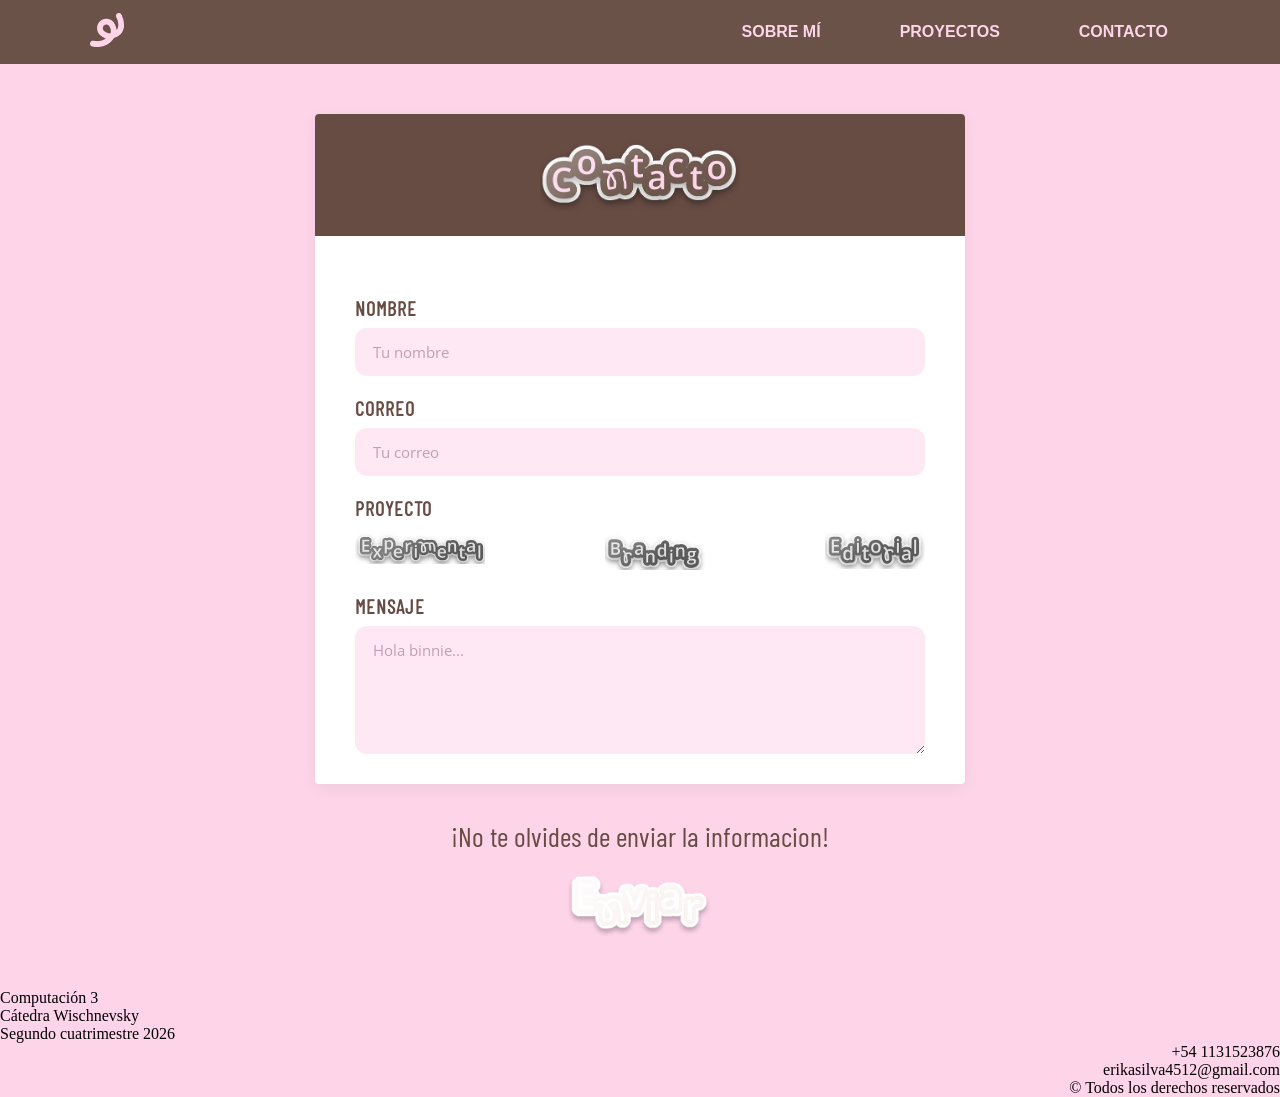
==== contacto.html @ 8b9588d6 "listoquecapoquesoy" ====
<!DOCTYPE html>
<html>

<head>
    <meta charset="utf-8" />
    <title>Binnie</title>
    <link rel="stylesheet" type="text/css" href="estilos.css">
    <link rel="icon" type="image/png" href="img/favicon.png" sizes="32x32">
</head>

<body>
    <header>
        <div>
            <img src="img/colitarosaclarito.png" alt="colita rosa" width="34" />
        </div>

               <nav>
            <a href="sobremi.html" class="nav-link">
                Sobre mí
                <img src="img/nav-sticker.png" alt="" class="nav-sticker">
            </a>

            <a href="proyectos.html" class="nav-link">
                Proyectos
                <img src="img/nav-sticker.png" alt="" class="nav-sticker">
            </a>

            <a href="contacto.html" class="nav-link">
                Contacto
                <img src="img/nav-sticker.png" alt="" class="nav-sticker">
            </a>
        </nav>
    </header>

    <main>
        <div class="form-card">
            <div class="form-header">
                <img src="img/sticker-contacto.png" alt="sticker de contacto titulo" width="200px">
            </div>

          
            <form class="contact-form">
                <div class="form-group">
                    <label for="nombre">NOMBRE</label>
                    <input type="text" id="nombre" name="nombre" placeholder="Tu nombre" />
                </div>

                <div class="form-group">
                    <label for="correo">CORREO</label>
                    <input type="email" id="correo" name="correo" placeholder="Tu correo" />
                </div>

                <div class="form-group">
                    <label>PROYECTO</label>

                    <div class="project-options">

                        <label class="project-option">
                            <input type="radio" name="proyecto" value="experimental" />
                            <img src="img/experimental-sin-color.png" data-original="img/experimental-sin-color.png"
                                data-alternativa="img/experimental-con-color.png" alt="Experimental" class="project-img"
                                width="130" />
                        </label>

                        <label class="project-option">
                            <input type="radio" name="proyecto" value="branding" />
                            <img src="img/branding-sin-color.png" data-original="img/branding-sin-color.png"
                                data-alternativa="img/branding-con-color.png" alt="Branding" class="project-img"
                                width="100" />
                        </label>

                        <label class="project-option">
                            <input type="radio" name="proyecto" value="editorial" />
                            <img src="img/editorial-sin-color.png" data-original="img/editorial-sin-color.png"
                                data-alternativa="img/editorial-con-color.png" alt="Editorial" class="project-img"
                                width="100" />
                        </label>

                    </div>
                </div>

       
                <div class="form-group">
                    <label for="mensaje">MENSAJE</label>
                    <textarea id="mensaje" name="mensaje" rows="5" placeholder="Hola binnie..."></textarea>
                </div>
            </form>
        </div>


   <div class="submit-section">
    <p class="reminder-text">
        ¡No te olvides de enviar la informacion!
    </p>

    <button type="submit" class="btn-enviar">
        <img
            src="img/sticker-enviar-blanco.png"
            data-blanco="img/sticker-enviar-blanco.png"
            data-color="img/sticker-enviar-color.png"
            alt="Enviar"
            class="enviar-img"
        />
    </button>
</div>
</main>

    <footer class="pie-pagina">

        <div class="datos-academicos">
            <p>Computación 3</p>
            <p>Cátedra Wischnevsky</p>
            <p>Segundo cuatrimestre 2026</p>
        </div>

        <div class="datos-contacto" id="contacto">
            <p>+54 1131523876</p>
            <p>erikasilva4512@gmail.com</p>
            <p>© Todos los derechos reservados</p>
        </div>

    </footer>

    <script>
        const opcionesProyecto = document.querySelectorAll(
            'input[name="proyecto"]'
        );

        opcionesProyecto.forEach(function (opcion) {
            opcion.addEventListener("change", function () {

       
                document.querySelectorAll(".project-img").forEach(function (imagen) {
                    imagen.src = imagen.dataset.original;
                });

          
                const imagenSeleccionada = opcion
                    .closest(".project-option")
                    .querySelector(".project-img");

            
                imagenSeleccionada.src = imagenSeleccionada.dataset.alternativa;
            });
        });
    </script>

    <script>
    const botonEnviar = document.querySelector(".enviar-img");

    botonEnviar.addEventListener("mouseenter", function() {
        botonEnviar.src = botonEnviar.dataset.color;
    });

    botonEnviar.addEventListener("mouseleave", function() {
        botonEnviar.src = botonEnviar.dataset.blanco;
    });
</script>

</body>

</html>
---- estilos.css ----
/* CSS DOCUMENT */
@charset "UTF-8";

@font-face {
  font-family: "Morally serif";
  src: url(fuentes/Morally\ Serif.otf) format("opentype");
  font-weight: normal;
  font-style: normal;
}

@font-face {
  font-family: "Barlow Condensed";
  src: url(fuentes/BarlowCondensed-Regular.ttf) format("truetype");
  font-weight: normal;
  font-style: normal;
}

@font-face {
  font-family: "Open Sans Regular";
  src: url(fuentes/OpenSans-Regular.ttf) format("truetype");
  font-weight: normal;
  font-style: normal;
}

@font-face {
  font-family: "Open Sans Semibold";
  src: url(fuentes/OpenSans-SemiBold.ttf) format("truetype");
  font-weight: bold;
  font-style: normal;
}

@font-face {
  font-family: "Open Sans Italic";
  src: url(fuentes/OpenSans-Italic.ttf) format("truetype");
  font-weight: normal;
  font-style: italic;
}

* {
  margin: 0;
  padding: 0;
  box-sizing: border-box;
}

body {
  background-color: #FDD4E8;
  display: flex;
  flex-direction: column;
}

main {
  width: 100%;
  height: auto;
  margin: 0 auto;
  margin-bottom: 50px;
  margin-top: 50px;
  display: flex;
  flex-direction: column;
  align-items: center;

}


header {
  background-color: #6A5248;
  padding: 13px 90px;
  display: flex;
  justify-content: space-between;
  flex-wrap: wrap;
  align-items: center;
}

nav {
  display: flex;
  flex-direction: row;
  gap: 25px;
}

nav a {
  font-family: "Open Sans Regular", sans-serif;
  font-size: 1rem;
  font-weight: 700;
  text-transform: uppercase;
  text-decoration: none;
  color: #FDD4E8;
  padding: 8px 22px;
  display: inline-block;


}


.footer {
  background-color: #ffffff;
  display: flex;
  justify-content: space-between;
  align-items: center;
  gap: 12px;
  width: 100%;
  padding: 30px 50px;
  box-sizing: border-box;

}


.datos-contacto {
  text-align: right;
}

.hero {
  text-align: center;
}

.hero h1 {
  font-size: 160px;
  margin-bottom: 4px;
  color: #5c443c;
  font-family: 'Morally serif', sans-serif;
  margin-bottom: -33px;
  margin: -35px;
}

.hero .subtitulo {
  margin-top: 0;
  color: #70544c;
  font-size: 2.3rem;
}


.sobremi {
  display: flex;
  align-items: center;
  gap: 100px;
  max-width: 1000px;
  width: 100%;
}

.bio-texto {
  font-size: 0.95rem;
  line-height: 1.5;
  margin-bottom: 25px;
  font-family: 'Open Sans', sans-serif;
  color: #70544c;
}

.stickers-disueltos {
  display: flex;
  flex-wrap: wrap;
  gap: 12px;
  align-items: flex-start;
}

.grilla-detalles {
  display: grid;
  grid-template-columns: repeat(3, 1fr);
  gap: 30px;
  row-gap: 40px;
}

:root {
  --bg-pink: #fbcfe8;

  --input-pink: #fde8f4;

  --brown-header: #674c44;

  --brown-text: #674c44;

  --white: #ffffff;
}




.form-card {
  background-color: var(--white);
  width: 100%;
  max-width: 650px;
  border-radius: 4px;
  overflow: hidden;
  box-shadow: 0 4px 15px rgba(0, 0, 0, 0.05);
  margin: 0 auto;
}


.form-header {
  background-color: var(--brown-header);
  padding: 25px 20px;
  text-align: center;
  display: flex;
  justify-content: center;
  margin-bottom: 30px;
}




.contact-form {
  padding: 30px 40px;
  display: flex;
  flex-direction: column;
  gap: 20px;
}

.form-group {
  display: flex;
  flex-direction: column;
  gap: 8px;
}


.form-group label {
  color: var(--brown-text);
  font-weight: 700;
  font-size: 1.1rem;
  letter-spacing: 1px;
}

.form-group input[type="text"],
.form-group input[type="email"],
.form-group textarea {
  background-color: var(--input-pink);
  border: none;
  border-radius: 12px;
  padding: 14px 18px;
  font-size: 0.95rem;
  font-family: "Open Sans Regular", sans-serif;
  color: #666;
  outline: none;
}

.form-group textarea {
  resize: vertical;
  min-height: 120px;
}

.form-group input::placeholder,
.form-group textarea::placeholder {
  color: #c49eb0;
}


.project-options {
  display: flex;
  justify-content: space-between;
  gap: 15px;
  margin-top: 5px;
}

.project-option {
  cursor: pointer;
}

.project-option input[type="radio"] {
  display: none;

}

.project-option input[type="radio"]:checked+.bubble-text,
.project-option:hover .bubble-text {
  color: var(--brown-text);
  transform: scale(1.05);
}


.submit-section {
  text-align: center;
  margin-top: 35px;
  display: flex;
  flex-direction: column;
  align-items: center;
  gap: 15px;
}

.reminder-text {
  color: var(--brown-text);
  font-weight: 700;
  font-size: 1.2rem;
  margin: 0;
}



.proyecto-card {
  display: flex;
  align-items: center;
  gap: 40px;
  margin-bottom: 50px;
  max-width: 1000px;
}

.proyecto-ruido {
  display: flex;
  justify-content: center;
}

.proyecto-ansiedad {
  display: flex;
  justify-content: center;
}

.proyecto-koreanwave {
  display: flex;
  justify-content: center;
}

.detalles-ficha-proyecto-uno {
  display: flex;
  gap: 40px;
  align-items: flex-start;
  margin-top: 30px;
}

.proyectos-titulo {
  display: flex;
  justify-content: flex-start;
  margin-bottom: -10px;
}

.detalles-ficha-proyecto-dos {
  display: flex;
  gap: 40px;
  align-items: flex-start;
  margin-top: 30px;
}

.detalles-ficha-proyecto-tres {
  display: flex;
  gap: 40px;
  align-items: flex-start;
  margin-top: 30px;
}

.portada {
  position: relative;
  min-height: 485px;
  display: flex;
  justify-content: center;
  align-items: center;
  width: 100%;
}

.texto-portada {
  position: relative;
  z-index: 2;
  text-align: center;
}

.texto-portada h1 {
  font-family: "Morally Serif", serif;
  font-size: 90px;
  margin-bottom: -6px;
  font-weight: normal;
  color: #6A5248;
}

.texto-portada p {
  font-family: "Barlow Condensed", sans-serif;
  font-size: 59px;
  margin-top: 0;
  color: #6A5248;
}


.sticker {
  position: absolute;
  z-index: 1;
  animation: flotar 3s ease-in-out infinite;
}


.sticker1 {
  top: 49%;
  left: 71%;
  width: 156px;
}

.sticker2 {
  bottom: -4%;
  right: 81%;
  animation-delay: 0.7s;
  width: 139px;
}

.sticker3 {
  bottom: 352px;
  right: 83%;
  animation-delay: 0.7s;
  width: 180px;
}

.sticker4 {

  bottom: 270px;
  right: 9%;
  animation-delay: 0.7s;
  width: 89px;

}

.sticker5 {
  bottom: 183px;
  right: 86%;
  animation-delay: 0.7s;
  width: 129px;
}

.sticker6 {
  bottom: 55px;
  right: 41%;
  animation-delay: 0.7s;
  width: 69px;
}

.sticker7 {
  bottom: 321px;
  right: 64%;
  animation-delay: 0.7s;
  width: 64px;
}

.sticker8 {
  bottom: 38px;
  right: 2%;
  animation-delay: 0.7s;
  width: 96px;
}

.sticker9 {
  bottom: 367px;
  right: 39%;
  animation-delay: 0.7s;
  width: 94px;
}

@keyframes flotar {

  0%,
  100% {
    transform: translateY(0);
  }

  50% {
    transform: translateY(-5px);
  }
}

.contact-form .form-group label {
  font-family: "Barlow Condensed", sans-serif;
  font-size: 20px;
  font-weight: 700;
}

.contact-form input {
  font-family: "Open Sans Regular", sans-serif;
  font-size: 16px;
}

.reminder-text {
  font-family: "Barlow Condensed", sans-serif;
  font-size: 28px;
  font-weight: 500;
}

.submit-section {
  display: flex;
  flex-direction: column;
  align-items: center;
  gap: 15px;
}

.btn-enviar {
  background: none;
  border: none;
  padding: 0;
  cursor: pointer;
}

.enviar-img {
  width: 150px;
  height: auto;
  display: block;
}

.seccion-dos {
  background-color: #6A5248;
  height: 200px;
  width: 100%;
  display: flex;
  align-items: center;
  padding: 0 86px;
  gap: 60px;
}

.texto-seccion-dos h2 {
  font-family: "Barlow Condensed", sans serif;
  font-size: 20px;
  color: #ffffff;
  font-weight: normal;
  max-width: 226px;
}

.stickers-seccion-animacion {
  position: relative;
  width: 200px;
  height: 180px;
  flex-shrink: 0;
}

.imagen-base-blanca {
  width: 100%;
  display: block;
}

.sticker-base-color {
  position: absolute;
  width: 100%;
  top: 0;
  left: 0;
  opacity: 0;
  animation: pegarSticker 2s ease-out 0.5s infinite;
}

@keyframes pegarSticker {
  from {
    opacity: 0;
    transform: translateX(-300px) rotate(-25deg);
  }

  to {
    opacity: 1;
    transform: translateX(0) rotate(0deg);
  }
}

.info-proyecto h2 {
  font-family: "Barlow Condensed", sans-serif;
  font-size: 30px;
  font-weight: 700;
  color: #6A5248;
  margin-bottom: 30px;
}


.info-proyecto h3 {
  font-family: "Open Sans", sans-serif;
  font-size: 20px;
  font-weight: 600;
  color: #6A5248;
}


.info-proyecto .descripcion {
  font-family: "Open Sans", sans-serif;
  font-size: 16px;
  font-weight: 400;
  color: #6A5248;
  line-height: 1.6;
}

.bloque-detalle h3 {
  font-family: "Open Sans", sans-serif;
  font-size: 20px;
  font-weight: 600;
  color: #6A5248;
}

.texto-final {
  display: flex;
  flex-direction: column;
  align-items: center;
  text-align: center;
  gap: 15px;
}

.texto-final p {
  font-family: "Barlow Condensed", sans-serif;
  font-size: 24px;
  font-weight: 400;
  color: #6A5248;
  margin: 0;
}

.texto-final img {
  display: block;
  width: 180px;
  height: auto;
}

.sticker-contacto {
  width: 180px;
  height: auto;
  display: block;
  cursor: pointer;
}

.texto-final a {
  display: inline-block;
  text-decoration: none;
}

.sticker-contacto {
  width: 180px;
  height: auto;
  display: block;
  cursor: pointer;
}

.grilla-detalles h2 {
  font-family: "Barlow Condensed", sans-serif;
  font-weight: 700;
  color: #6A5248;
  font-size: 30px;
  margin-bottom: 10px;
}

.grilla-detalles p {
  font-family: "Open Sans", sans-serif;
  font-weight: 400;
  color: #6A5248;
  font-size: 20px;
}

.foto-animada img {
  transform: rotate(15deg);
}

.stickers-disueltos {
  display: grid;
  grid-template-columns: 1fr 1fr 1fr;
  align-items: center;
  justify-items: center;
  gap: 25px;
}

.stickers-disueltos img {
  width: 180px;
  height: auto;
}


.stickers-disueltos img:nth-child(1) {
  grid-column: 1;
  grid-row: 1;
}

.stickers-disueltos img:nth-child(2) {
  grid-column: 1;
  grid-row: 2;
}


.stickers-disueltos img:nth-child(3) {
  grid-column: 2;
  grid-row: 1 / 3;
}


.stickers-disueltos img:nth-child(4) {
  grid-column: 3;
  grid-row: 1;
}

.stickers-disueltos img:nth-child(5) {
  grid-column: 3;
  grid-row: 2;
}


.seccion-encabezado {
  background-color: #FDD4E8;
  margin-left: -50px;
  box-sizing: border-box;
  padding: 25px 0;
  display: flex;
  justify-content: center;
  align-items: center;
}




.seccion-galeria-ansiedad {
  box-sizing: border-box;
  width: 100%;
  padding: 50px;
  display: grid;
  grid-template-columns: repeat(6, minmax(0, 1fr));
  gap: 30px;
}



.seccion-galeria-ansiedad img {
  width: 100%;
  height: auto;
  display: block;

  border: 3px solid white;
  box-sizing: border-box;
  box-shadow: 2px 4px 8px rgba(0, 0, 0, 0.15);
}


.seccion-galeria-ansiedad img:nth-child(7) {
  grid-column: 2 / 4;
}

.seccion-galeria-ansiedad img:nth-child(8) {
  grid-column: 4 / 6;
}

.seccion-galeria-ansiedad img:nth-child(-n+6) {
  grid-column: span 2;
}



.pagina-koreanwave {
  background-color: #6A5248;
}


.cards-grid {
  display: flex;
  justify-content: center;
  align-items: stretch;
  gap: 30px;

  width: 100%;
  padding: 0 12%;
  box-sizing: border-box;
}

.card {
  flex: 1;
  min-width: 0;

  display: flex;
  flex-direction: column;
  align-items: center;
  text-align: center;

  border: 2px solid #6A5248;
  border-radius: 12px;
  padding: 20px;
  box-sizing: border-box;
}




.card-title {
  font-family: 'Barlow Condensed', sans-serif;
  font-size: 28px;
  font-weight: 700;
  letter-spacing: 1px;
  color: #6A5248;
  text-align: center;
  margin-top: 73px;
}

.card-description {
  font-family: 'Open Sans', sans-serif;
  font-size: 14px;
  line-height: 1.6;
  font-weight: 400;
  color: #6A5248;
  text-align: center;
}

.card-footer-text {
  font-family: 'Open Sans', sans-serif;
  font-size: 11px;
  font-style: italic;
  color: #6A5248;
  text-align: center;
  font-weight: 700
}


.catalog-footer {
  display: flex;
  flex-direction: column;
  align-items: center;
  text-align: center;
}


nav {
  display: flex;
  align-items: center;
  gap: 35px;
}

.nav-link {
  position: relative;
  display: inline-block;
  font-family: "Open Sans", sans-serif;
  text-decoration: none;
}

.nav-sticker {
  position: absolute;
  width: 35px;
  height: auto;
  top: 1px;
  right: -20px;

  opacity: 0;
  transform: scale(0) rotate(-20deg);
  transition: opacity 0.25s ease, transform 0.25s ease;
  pointer-events: none;
}

.nav-link:hover .nav-sticker {
  opacity: 1;
  transform: scale(1) rotate(10deg);
}

.imagenes-koreanwave {
  display: flex;
  justify-content: center;
  align-items: center;
  gap: 40px;
  min-height: 70vh;
  padding-top: 40px;
}

.foto-proyecto-koreanwave {
  display: flex;
  justify-content: flex-end;
  flex-direction: row;
}

/* GALERÍA RUIDO */
.galeria-ruido {
  display: grid;
  grid-template-columns: repeat(6, minmax(0, 1fr));
  grid-auto-rows: 100px;
  gap: 16px;
  width: 68%;
  max-width: 1600px;
  margin: 0 auto;
  padding-top: 40px;
}


.galeria-ruido .foto {
  min-width: 0;
  min-height: 0;
}

.galeria-ruido .foto img,
.galeria-ruido .foto video {
  display: block;
  height: 100%;
}

.foto-1 {
  grid-column: 1 / 4;
  grid-row: 1 / 6;
}

.foto-2 {
  grid-column: 1 / 4;
  grid-row: 6 / 11;
}

.foto-3 {
  grid-column: 1 / 4;
  grid-row: 11 / 16;
}


.foto-4 {
  grid-column: 4 / 7;
  grid-row: 1 / 7;
}


.foto-5 {
  grid-column: 4;
  grid-row: 7 / 16;
}

.foto-6 {
  grid-column: 5;
  grid-row: 7 / 16;
}


.foto-7 {
  grid-column: 6 / 6;
  grid-row: 7;
}

.foto-8 {
  grid-column: 6;
  grid-row: 8;
}

.foto-9 {
  grid-column: 6;
  grid-row: 9;
}

.foto-10 {
  grid-column: 6;
  grid-row: 10;
}

.seccion-final {
  display: flex;
  flex-direction: column;
  align-items: center;
  justify-content: center;
  text-align: center;
  gap: 20px;
  padding: 40px 20px;
  width: 100%;
  box-sizing: border-box;
  margin-top: 30px;
}

.redes-sociales {
  display: flex;
  justify-content: center;
  align-items: center;
  gap: 20px;
}

.seccion-final h2 {
  font-family: 'Barlow Condensed', sans-serif;
  font-size: 28px;
  font-weight: 500;
  line-height: 1.2;
  color: #6A5248;
  text-align: center;
  max-width: 450px;
  margin: 0;
}

.sticker-img-container {
  height: 200px;
  width: 70%;
  display: flex;
  justify-content: center;
  align-items: center;
  flex-shrink: 0;
}

.sticker-img-container img {
  max-width: 100%;
  max-height: 100%;
  width: auto;
  height: auto;
  object-fit: contain;
}

.card-title {
  margin-top: 15px;
}

.seccion-tres h2 {
  font-family: 'Barlow Condensed', sans-serif;
  font-size: 42px;
  font-weight: 700;
  color: #6A5248;
  text-align: left;
  margin-bottom: 8px;
}

.seccion-tres h3 {
  font-family: 'Open Sans', sans-serif;
  font-size: 16px;
  font-weight: 400;
  color: #6A5248;
  text-align: left;
  margin-top: 0;
}

.seccion-tres {
  padding: 54px;

}

.sticker-img-container a {
  display: inline-block;
  cursor: pointer;
}

.sticker-img-container img {
  transition: transform 0.3s ease;
}

.sticker-img-container a:hover img {
  transform: scale(1.1) rotate(-5deg);
}

.redes-sociales a {
  display: inline-block;
}

.redes-sociales img {
  transition: transform 0.3s ease;
}

.redes-sociales a:hover img {
  transform: translateY(-10px) rotate(10deg) scale(1.1);
}

.sobremi {
  display: flex;
  flex-direction: column;
  align-items: center;
  gap: 50px;
  width: 100%;
}

.presentacion {
  display: flex;
  align-items: center;
  justify-content: center;
  gap: 100px;
  width: 100%;
  max-width: 1000px;
}

.proyecto-ruido {
  display: flex;
  flex-direction: column;
  gap: 40px;
}

.proyecto-ruido-titulo p {
  font-family: 'Open Sans', sans-serif;
  font-size: 16px;
  font-weight: 400;
  color: #6A5248;
}

.imagen-proyecto img {
  transition: filter 0.4s ease;
}

.imagen-proyecto:hover img {
  filter: blur(4px);
}
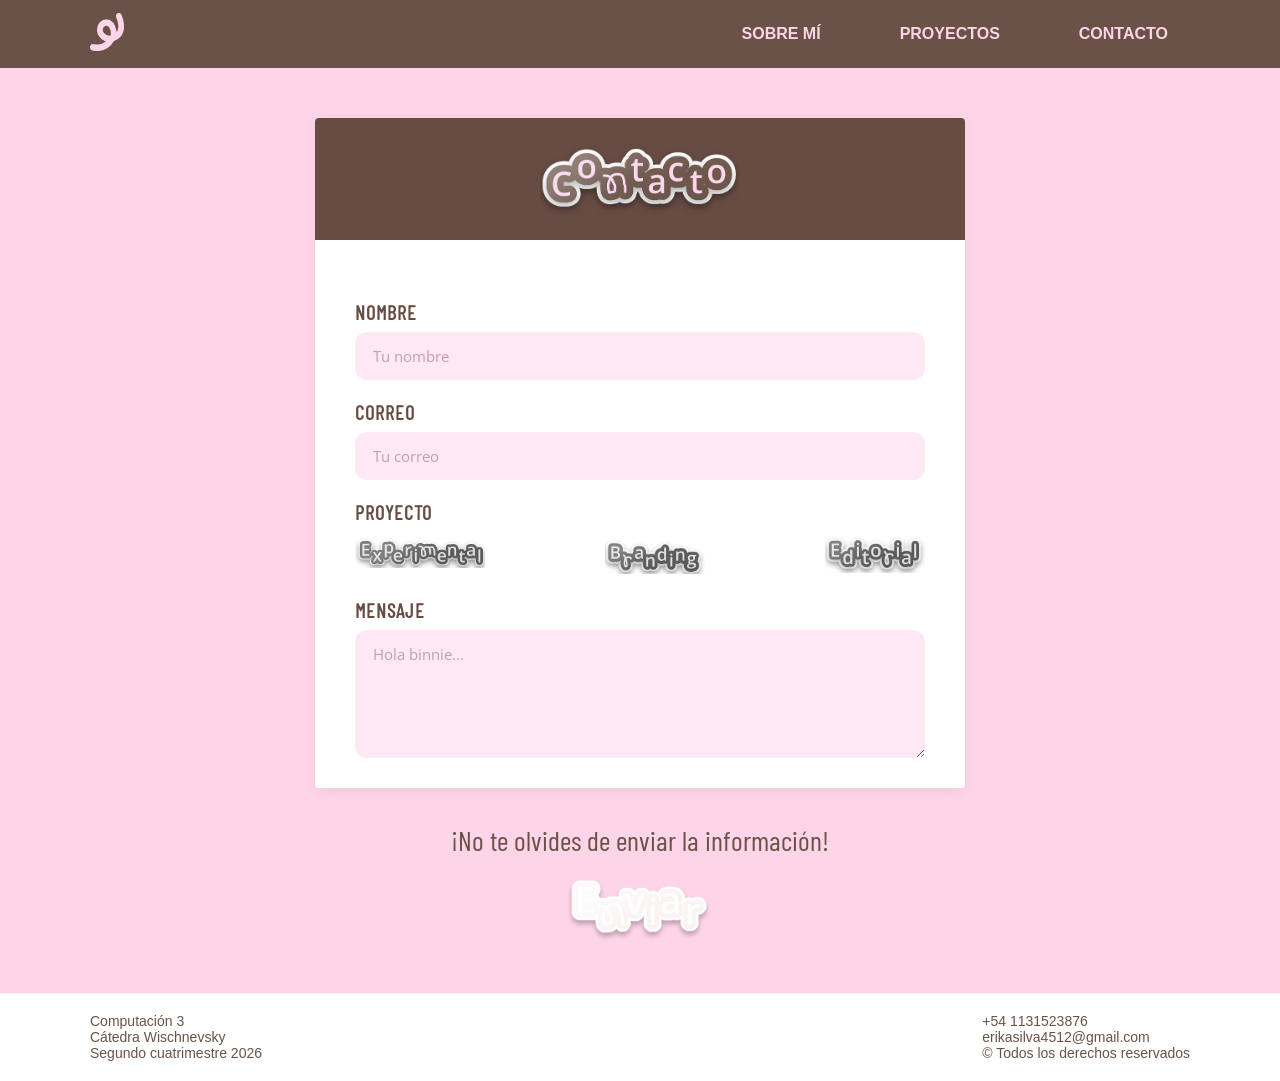
==== commit 8fb22aeb: "ENTREGA TP3" ====
--- a/contacto.html
+++ b/contacto.html
@@ -11,7 +11,7 @@
 <body>
     <header>
         <div>
-            <img src="img/colitarosaclarito.png" alt="colita rosa" width="34" />
+            <img src="img/colitarosaclarito.png" alt="colita rosa" width="34" height="38px" />
         </div>
 
                <nav>
@@ -90,7 +90,7 @@
 
    <div class="submit-section">
     <p class="reminder-text">
-        ¡No te olvides de enviar la informacion!
+        ¡No te olvides de enviar la información!
     </p>
 
     <button type="submit" class="btn-enviar">
@@ -105,7 +105,7 @@
 </div>
 </main>
 
-    <footer class="pie-pagina">
+    <footer>
 
         <div class="datos-academicos">
             <p>Computación 3</p>
--- a/estilos.css
+++ b/estilos.css
@@ -68,12 +68,6 @@
   justify-content: space-between;
   flex-wrap: wrap;
   align-items: center;
-}
-
-nav {
-  display: flex;
-  flex-direction: row;
-  gap: 25px;
 }
 
 nav a {
@@ -90,22 +84,27 @@
 }
 
 
-.footer {
+footer {
   background-color: #ffffff;
   display: flex;
   justify-content: space-between;
   align-items: center;
   gap: 12px;
   width: 100%;
-  padding: 30px 50px;
+  padding: 20px 90px;
   box-sizing: border-box;
 
-}
-
-
+  font-family: 'Open Sans', sans-serif;
+  font-size: 14px;
+  color: #6A5248;
+}
+
+.datos-academicos,
 .datos-contacto {
-  text-align: right;
-}
+    text-align: left;
+}
+
+
 
 .hero {
   text-align: center;
@@ -114,7 +113,7 @@
 .hero h1 {
   font-size: 160px;
   margin-bottom: 4px;
-  color: #5c443c;
+  color: #6A5248;
   font-family: 'Morally serif', sans-serif;
   margin-bottom: -33px;
   margin: -35px;
@@ -122,17 +121,8 @@
 
 .hero .subtitulo {
   margin-top: 0;
-  color: #70544c;
+  color: #6A5248;
   font-size: 2.3rem;
-}
-
-
-.sobremi {
-  display: flex;
-  align-items: center;
-  gap: 100px;
-  max-width: 1000px;
-  width: 100%;
 }
 
 .bio-texto {
@@ -143,19 +133,7 @@
   color: #70544c;
 }
 
-.stickers-disueltos {
-  display: flex;
-  flex-wrap: wrap;
-  gap: 12px;
-  align-items: flex-start;
-}
-
-.grilla-detalles {
-  display: grid;
-  grid-template-columns: repeat(3, 1fr);
-  gap: 30px;
-  row-gap: 40px;
-}
+
 
 :root {
   --bg-pink: #fbcfe8;
@@ -179,7 +157,6 @@
   border-radius: 4px;
   overflow: hidden;
   box-shadow: 0 4px 15px rgba(0, 0, 0, 0.05);
-  margin: 0 auto;
 }
 
 
@@ -272,12 +249,6 @@
   gap: 15px;
 }
 
-.reminder-text {
-  color: var(--brown-text);
-  font-weight: 700;
-  font-size: 1.2rem;
-  margin: 0;
-}
 
 
 
@@ -289,10 +260,7 @@
   max-width: 1000px;
 }
 
-.proyecto-ruido {
-  display: flex;
-  justify-content: center;
-}
+
 
 .proyecto-ansiedad {
   display: flex;
@@ -372,21 +340,18 @@
 .sticker1 {
   top: 49%;
   left: 71%;
-  width: 156px;
 }
 
 .sticker2 {
   bottom: -4%;
   right: 81%;
   animation-delay: 0.7s;
-  width: 139px;
 }
 
 .sticker3 {
   bottom: 352px;
   right: 83%;
   animation-delay: 0.7s;
-  width: 180px;
 }
 
 .sticker4 {
@@ -394,7 +359,6 @@
   bottom: 270px;
   right: 9%;
   animation-delay: 0.7s;
-  width: 89px;
 
 }
 
@@ -402,21 +366,18 @@
   bottom: 183px;
   right: 86%;
   animation-delay: 0.7s;
-  width: 129px;
 }
 
 .sticker6 {
   bottom: 55px;
   right: 41%;
   animation-delay: 0.7s;
-  width: 69px;
 }
 
 .sticker7 {
   bottom: 321px;
   right: 64%;
   animation-delay: 0.7s;
-  width: 64px;
 }
 
 .sticker8 {
@@ -460,14 +421,9 @@
   font-family: "Barlow Condensed", sans-serif;
   font-size: 28px;
   font-weight: 500;
-}
-
-.submit-section {
-  display: flex;
-  flex-direction: column;
-  align-items: center;
-  gap: 15px;
-}
+  color: #6A5248;
+}
+
 
 .btn-enviar {
   background: none;
@@ -599,11 +555,71 @@
   text-decoration: none;
 }
 
-.sticker-contacto {
-  width: 180px;
-  height: auto;
-  display: block;
-  cursor: pointer;
+
+.grilla-detalles {
+    display: grid;
+    grid-template-columns: repeat(3, minmax(0, 1fr));
+    gap: 30px;
+    row-gap: 40px;
+    margin-top: 40px;
+    width: 100%;
+    max-width: 1000px;
+    margin-left: auto;
+    margin-right: auto;
+}
+
+.intereses {
+  grid-column: 3;
+  grid-row: 1 / 3;
+}
+
+.carrusel {
+  position: relative;
+  width: 75%;
+  height: 238px;
+  overflow: hidden;
+}
+
+.carrusel img {
+  position: absolute;
+  top: 0;
+  left: 0;
+  width: 100%;
+  height: 100%;
+  object-fit: cover;
+  opacity: 0;
+  animation: pasarFotos 12s infinite;
+}
+
+.carrusel img:nth-child(1) {
+  animation-delay: 0s;
+}
+
+.carrusel img:nth-child(2) {
+  animation-delay: 4s;
+}
+
+.carrusel img:nth-child(3) {
+  animation-delay: 8s;
+}
+
+@keyframes pasarFotos {
+  0% {
+    opacity: 0;
+    transform: translateX(100%);
+  }
+
+  5%,
+  28% {
+    opacity: 1;
+    transform: translateX(0);
+  }
+
+  33%,
+  100% {
+    opacity: 0;
+    transform: translateX(-100%);
+  }
 }
 
 .grilla-detalles h2 {
@@ -757,7 +773,7 @@
   letter-spacing: 1px;
   color: #6A5248;
   text-align: center;
-  margin-top: 73px;
+  margin-top: 15px;
 }
 
 .card-description {
@@ -958,9 +974,6 @@
   object-fit: contain;
 }
 
-.card-title {
-  margin-top: 15px;
-}
 
 .seccion-tres h2 {
   font-family: 'Barlow Condensed', sans-serif;
@@ -1046,4 +1059,27 @@
 
 .imagen-proyecto:hover img {
   filter: blur(4px);
-}+}
+
+
+@media screen and (max-width: 500px) {
+    header {
+        display: flex;
+        flex-direction: column;
+        align-items: center;
+        gap: 15px;
+        padding: 15px;
+    }
+
+    nav {
+        display: flex;
+        flex-wrap: wrap;
+        justify-content: center;
+        gap: 15px;
+    }
+
+    nav a {
+        font-size: 14px;
+    }
+}
+
